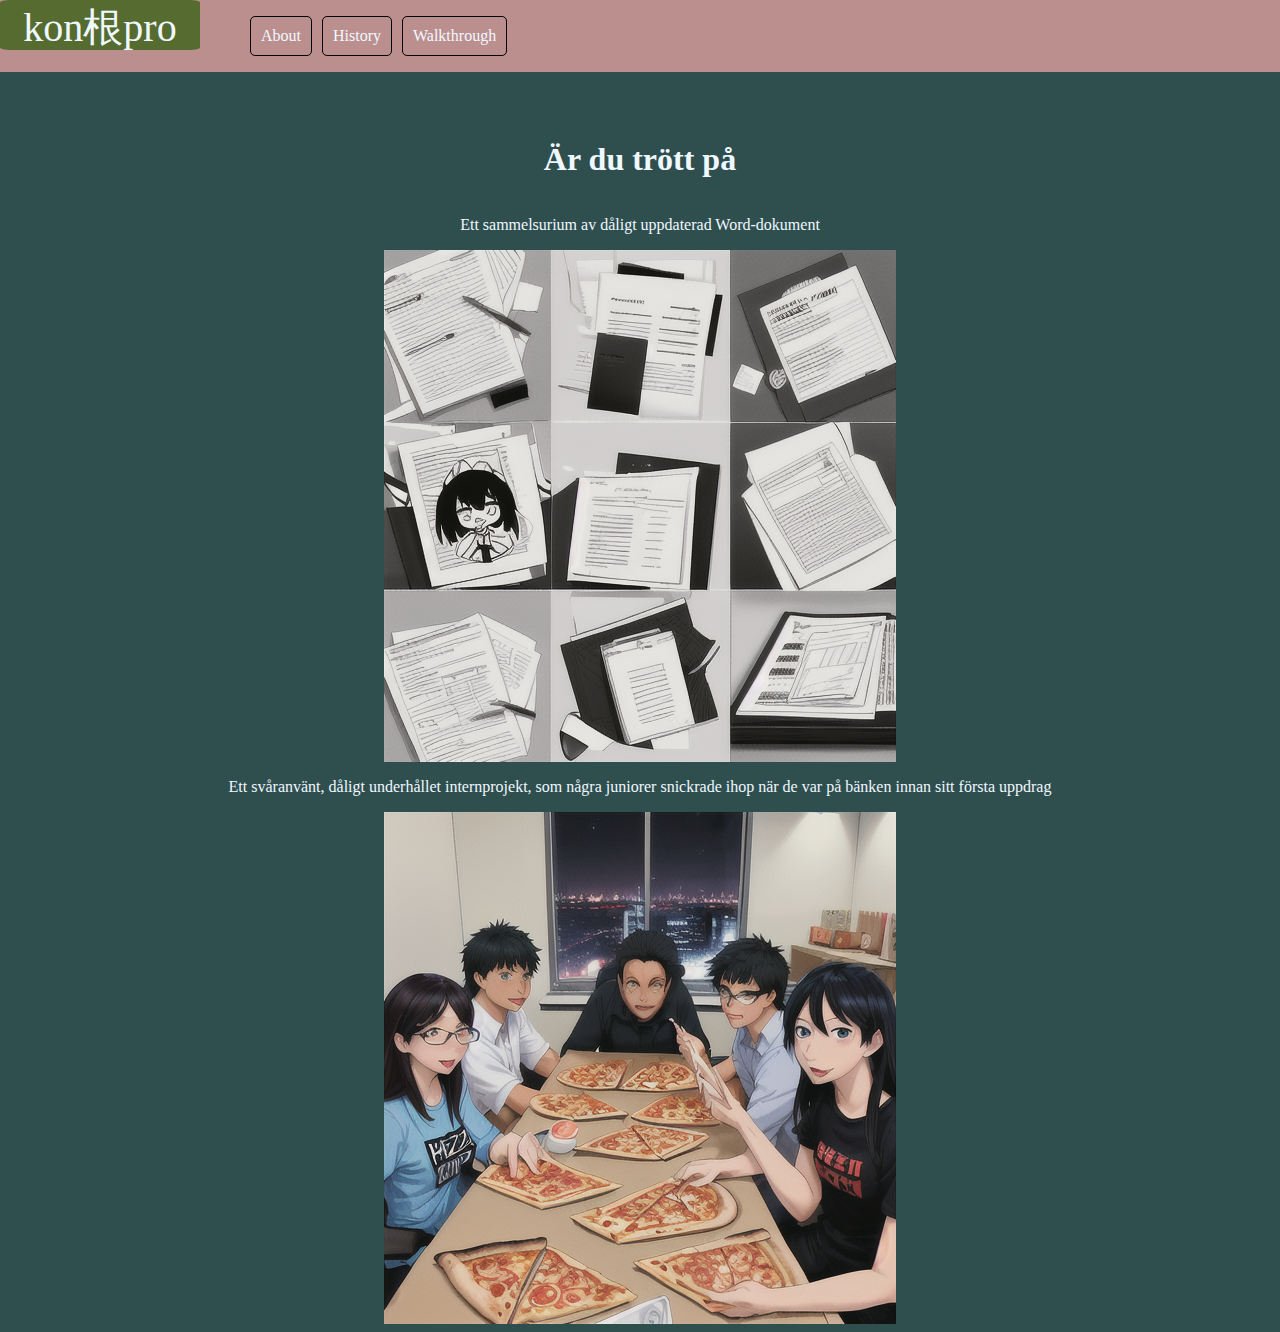
==== index.html @ 901d7318 "Initial commit" ====
<!DOCTYPE html>
<html lang="en">
<head>
    <meta charset="UTF-8">
    <link rel="stylesheet" href="styles.css">
    <title>Konpro</title>
</head>
<body>
<header>
    <a href="index.html" class="logo">kon根pro</a>
    <nav><menu class="top-menu">
        <li class="top-li">About</li>
        <li class="top-li">History</li>
        <li class="top-li">Walkthrough</li>
    </menu></nav>
</header>
<article>
    <h1>Är du trött på</h1>
    <p class="intro">Ett sammelsurium av dåligt uppdaterad Word-dokument</p>
    <img src="01299-2231726234.png" alt="Konsultprofiler">
    <p class="intro">Ett svåranvänt, dåligt underhållet internprojekt, som några juniorer snickrade ihop när de var på bänken innan sitt första uppdrag</p>
    <img src="01292-3801796243.png" alt="Juniora utvecklare">

</article>
</body>
</html>
---- styles.css ----
.logo {
    display: block;
    margin: 0;
    background-color: darkolivegreen;
    width: 200px;
    height: 50px;
    border-radius: 5%;
    font-size: 40px;
    color: aliceblue;
    text-decoration: none;
    text-align: center;
    flex-basis: 200px;
}

body {
    background-color: darkslategray;
    color: aliceblue;
}

header {
    position: fixed;
        top: 0;
        left: 0;
        right: 0;
    display: flex;
    justify-content: flex-start;
    flex-direction: row;
    background-color: rosybrown;
}

.top-menu {
    display: flex;
    justify-content: space-between;
    width: auto;
}

.top-li {
    display: inline-block;
    margin: 0 0 0 10px;
    padding: 10px;
    border: 1px solid black;
    border-radius: 5px;
}

.intro {
    color: aliceblue;
}

article {
    margin-top: 120px;
    display: flex;
    flex-direction: column;
    align-items: center;
}
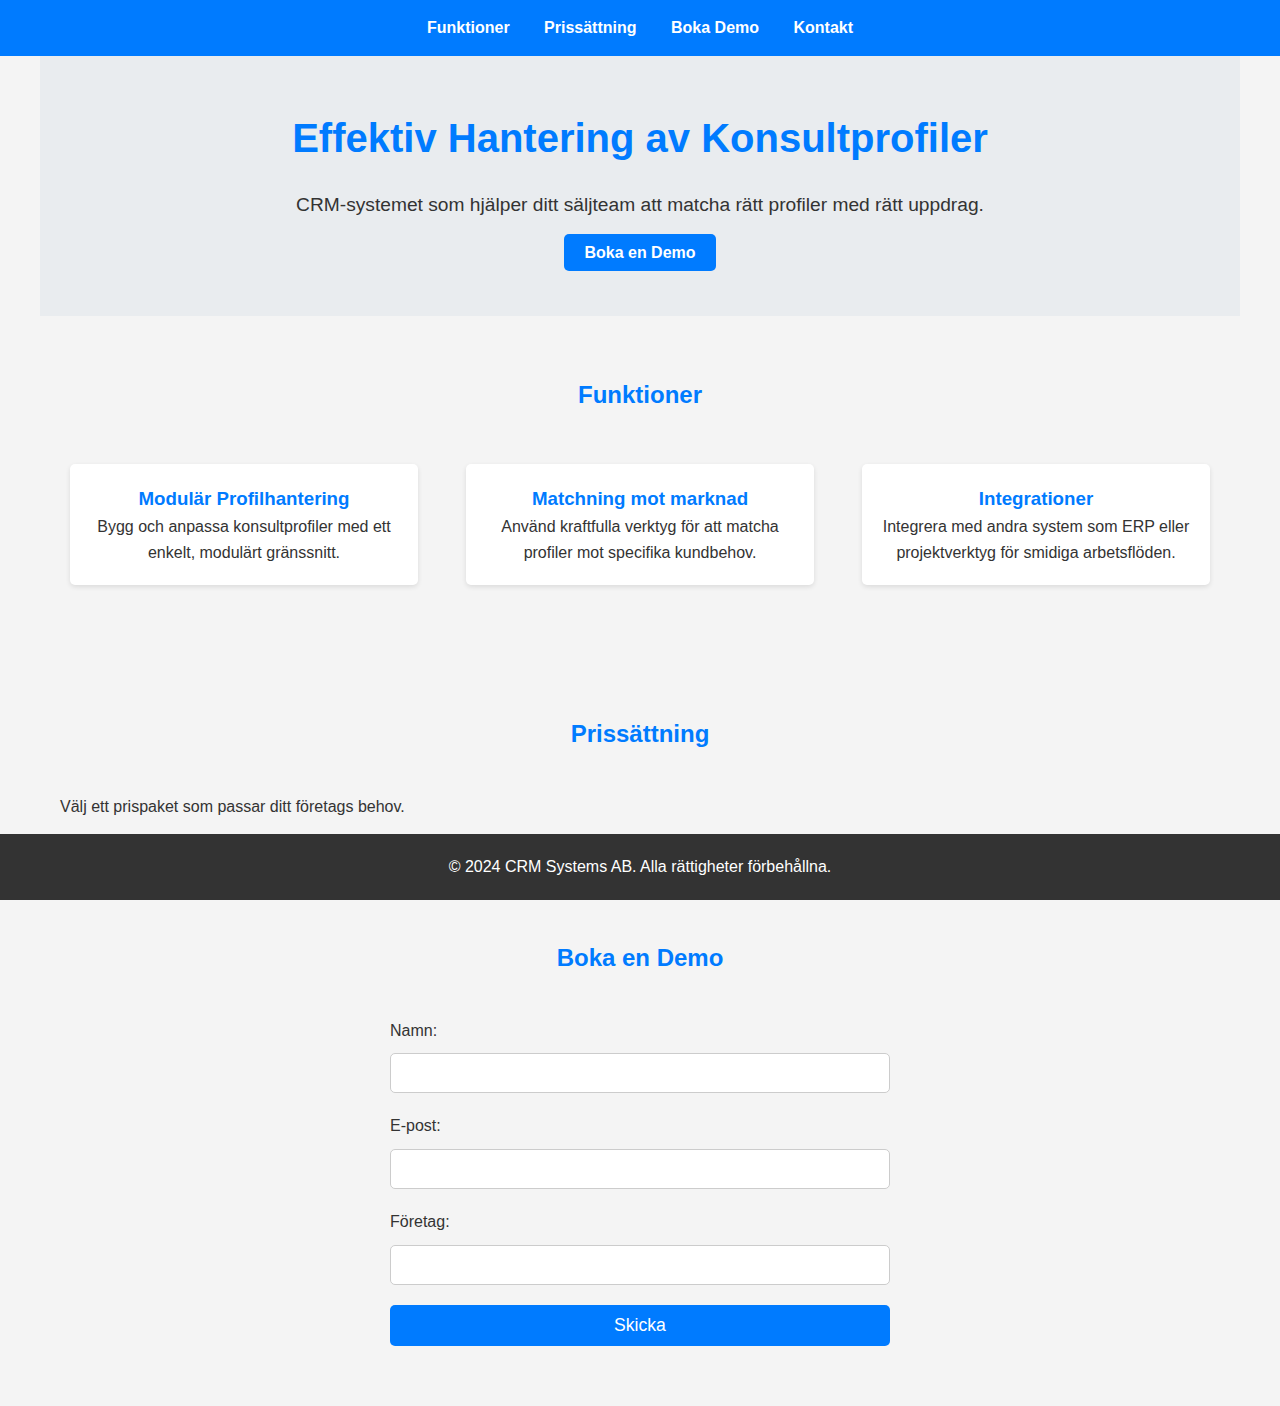
==== commit 6ba56f9f: "boilerplate" ====
--- a/index.html
+++ b/index.html
@@ -1,26 +1,74 @@
 <!DOCTYPE html>
-<html lang="en">
+<html lang="sv">
 <head>
     <meta charset="UTF-8">
-    <link rel="stylesheet" href="styles.css">
-    <title>Konpro</title>
+    <meta name="viewport" content="width=device-width, initial-scale=1.0">
+    <meta name="description" content="Modulärt CRM-system för konsultprofiler och försäljningsmatchning. Boka en demo idag!">
+    <title>CRM för Konsultprofiler - Boka Demo</title>
+    <link rel="stylesheet" href="styles.css"> <!-- Länka till din CSS-fil -->
 </head>
 <body>
-<header>
-    <a href="index.html" class="logo">kon根pro</a>
-    <nav><menu class="top-menu">
-        <li class="top-li">About</li>
-        <li class="top-li">History</li>
-        <li class="top-li">Walkthrough</li>
-    </menu></nav>
-</header>
-<article>
-    <h1>Är du trött på</h1>
-    <p class="intro">Ett sammelsurium av dåligt uppdaterad Word-dokument</p>
-    <img src="01299-2231726234.png" alt="Konsultprofiler">
-    <p class="intro">Ett svåranvänt, dåligt underhållet internprojekt, som några juniorer snickrade ihop när de var på bänken innan sitt första uppdrag</p>
-    <img src="01292-3801796243.png" alt="Juniora utvecklare">
+    <!-- Header och Navigering -->
+    <header>
+        <nav>
+            <ul>
+                <li><a href="#features">Funktioner</a></li>
+                <li><a href="#pricing">Prissättning</a></li>
+                <li><a href="#demo">Boka Demo</a></li>
+                <li><a href="#contact">Kontakt</a></li>
+            </ul>
+        </nav>
+    </header>
 
-</article>
+    <!-- Hero Sektion -->
+    <section id="hero">
+        <h1>Effektiv Hantering av Konsultprofiler</h1>
+        <p>CRM-systemet som hjälper ditt säljteam att matcha rätt profiler med rätt uppdrag.</p>
+        <a href="#demo" class="cta-button">Boka en Demo</a>
+    </section>
+
+    <!-- Funktioner Sektion -->
+    <section id="features">
+        <h2>Funktioner</h2>
+        <div class="feature-list">
+            <div class="feature">
+                <h3>Modulär Profilhantering</h3>
+                <p>Bygg och anpassa konsultprofiler med ett enkelt, modulärt gränssnitt.</p>
+            </div>
+            <div class="feature">
+                <h3>Matchning mot marknad</h3>
+                <p>Använd kraftfulla verktyg för att matcha profiler mot specifika kundbehov.</p>
+            </div>
+            <div class="feature">
+                <h3>Integrationer</h3>
+                <p>Integrera med andra system som ERP eller projektverktyg för smidiga arbetsflöden.</p>
+            </div>
+        </div>
+    </section>
+
+    <!-- Prissättning Sektion -->
+    <section id="pricing">
+        <h2>Prissättning</h2>
+        <p>Välj ett prispaket som passar ditt företags behov.</p>
+    </section>
+
+    <!-- Demo Formulär Sektion -->
+    <section id="demo">
+        <h2>Boka en Demo</h2>
+        <form action="submit_demo.php" method="POST">
+            <label for="name">Namn:</label>
+            <input type="text" id="name" name="name" required>
+            <label for="email">E-post:</label>
+            <input type="email" id="email" name="email" required>
+            <label for="company">Företag:</label>
+            <input type="text" id="company" name="company" required>
+            <button type="submit">Skicka</button>
+        </form>
+    </section>
+
+    <!-- Footer -->
+    <footer>
+        <p>&copy; 2024 CRM Systems AB. Alla rättigheter förbehållna.</p>
+    </footer>
 </body>
-</html>+</html>
--- a/styles.css
+++ b/styles.css
@@ -1,56 +1,167 @@
-.logo {
-    display: block;
+/* Grundstilar */
+* {
     margin: 0;
-    background-color: darkolivegreen;
-    width: 200px;
-    height: 50px;
-    border-radius: 5%;
-    font-size: 40px;
-    color: aliceblue;
-    text-decoration: none;
-    text-align: center;
-    flex-basis: 200px;
+    padding: 0;
+    box-sizing: border-box;
 }
 
 body {
-    background-color: darkslategray;
-    color: aliceblue;
+    font-family: 'Arial', sans-serif;
+    line-height: 1.6;
+    background-color: #f4f4f4;
+    color: #333;
 }
 
+/* Header-stilar */
 header {
-    position: fixed;
-        top: 0;
-        left: 0;
-        right: 0;
-    display: flex;
-    justify-content: flex-start;
-    flex-direction: row;
-    background-color: rosybrown;
+    background-color: #007bff;
+    padding: 15px;
+    text-align: center;
 }
 
-.top-menu {
+nav ul {
+    list-style: none;
+}
+
+nav ul li {
+    display: inline-block;
+    margin: 0 15px;
+}
+
+nav ul li a {
+    color: #fff;
+    text-decoration: none;
+    font-weight: bold;
+}
+
+nav ul li a:hover {
+    text-decoration: underline;
+}
+
+/* Hero-sektion */
+#hero {
+    background-color: #e9ecef;
+    padding: 50px 20px;
+    text-align: center;
+}
+
+#hero h1 {
+    font-size: 2.5rem;
+    color: #007bff;
+}
+
+#hero p {
+    margin: 20px 0;
+    font-size: 1.2rem;
+}
+
+.cta-button {
+    background-color: #007bff;
+    color: white;
+    padding: 10px 20px;
+    text-decoration: none;
+    border-radius: 5px;
+    font-weight: bold;
+}
+
+.cta-button:hover {
+    background-color: #0056b3;
+}
+
+/* Sektioner */
+section {
+    padding: 60px 20px;
+    max-width: 1200px;
+    margin: auto;
+}
+
+h2 {
+    text-align: center;
+    margin-bottom: 40px;
+    color: #007bff;
+}
+
+/* Funktioner */
+.feature-list {
     display: flex;
     justify-content: space-between;
-    width: auto;
+    flex-wrap: wrap;
 }
 
-.top-li {
-    display: inline-block;
-    margin: 0 0 0 10px;
-    padding: 10px;
-    border: 1px solid black;
+.feature {
+    background-color: #fff;
+    padding: 20px;
+    margin: 10px;
     border-radius: 5px;
+    box-shadow: 0 2px 5px rgba(0, 0, 0, 0.1);
+    text-align: center;
+    flex-basis: 30%;
 }
 
-.intro {
-    color: aliceblue;
+.feature h3 {
+    color: #007bff;
 }
 
-article {
-    margin-top: 120px;
+/* Demo-formulär */
+form {
     display: flex;
     flex-direction: column;
-    align-items: center;
+    max-width: 500px;
+    margin: 0 auto;
 }
 
+form label {
+    margin-bottom: 10px;
+}
 
+form input {
+    padding: 10px;
+    margin-bottom: 20px;
+    border: 1px solid #ccc;
+    border-radius: 5px;
+    font-size: 1rem;
+}
+
+form button {
+    padding: 10px;
+    background-color: #007bff;
+    color: white;
+    border: none;
+    border-radius: 5px;
+    font-size: 1.1rem;
+}
+
+form button:hover {
+    background-color: #0056b3;
+}
+
+/* Footer */
+footer {
+    background-color: #333;
+    color: white;
+    text-align: center;
+    padding: 20px;
+    position: fixed;
+    bottom: 0;
+    width: 100%;
+}
+
+/* Responsiv design */
+@media (max-width: 768px) {
+    .feature-list {
+        flex-direction: column;
+        align-items: center;
+    }
+
+    .feature {
+        flex-basis: 100%;
+    }
+
+    #hero h1 {
+        font-size: 2rem;
+    }
+
+    #hero p {
+        font-size: 1rem;
+    }
+}
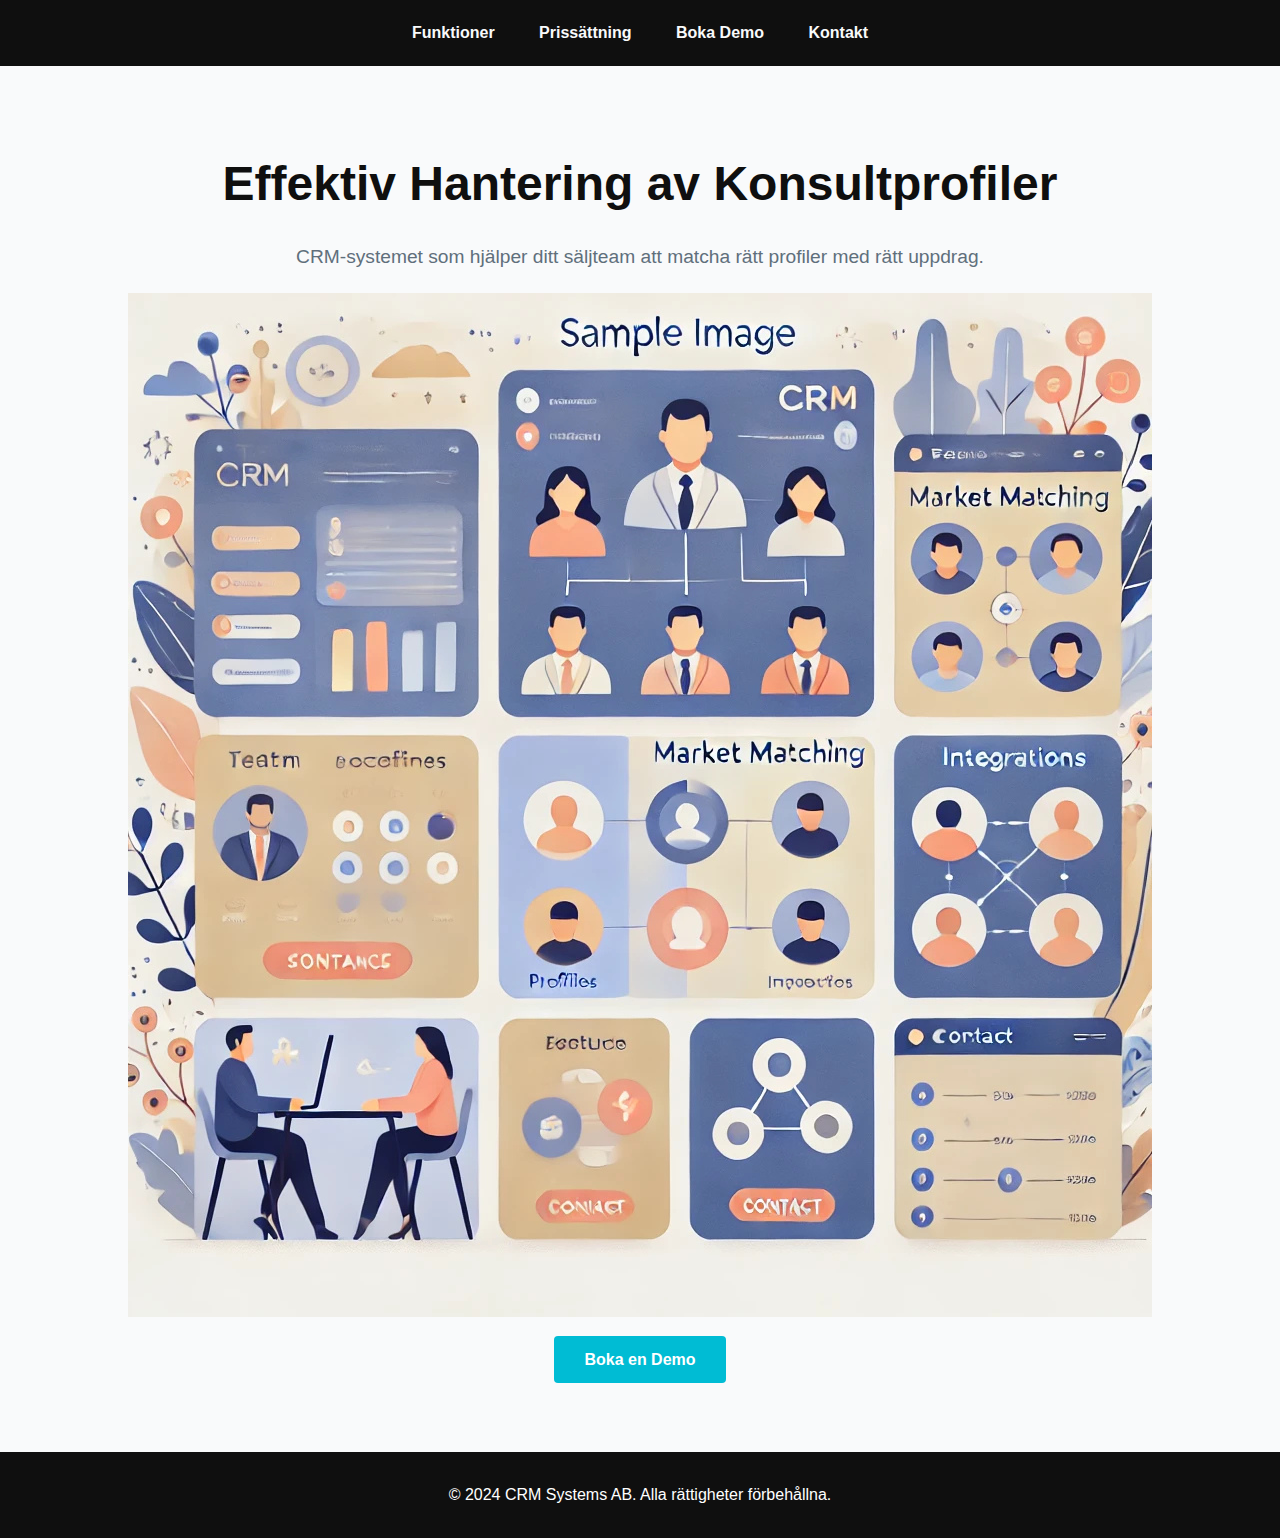
==== commit c5ce6a0e: "changes" ====
--- a/index.html
+++ b/index.html
@@ -1,74 +1,34 @@
 <!DOCTYPE html>
-<html lang="sv">
+<html lang="sv" xmlns="http://www.w3.org/1999/html">
 <head>
     <meta charset="UTF-8">
     <meta name="viewport" content="width=device-width, initial-scale=1.0">
-    <meta name="description" content="Modulärt CRM-system för konsultprofiler och försäljningsmatchning. Boka en demo idag!">
-    <title>CRM för Konsultprofiler - Boka Demo</title>
-    <link rel="stylesheet" href="styles.css"> <!-- Länka till din CSS-fil -->
+    <meta name="description" content="Modulärt CRM-system för konsultprofiler och försäljningsmatchning.">
+    <title>CRM för Konsultprofiler</title>
+    <link rel="stylesheet" href="styles.css">
 </head>
 <body>
-    <!-- Header och Navigering -->
-    <header>
-        <nav>
-            <ul>
-                <li><a href="#features">Funktioner</a></li>
-                <li><a href="#pricing">Prissättning</a></li>
-                <li><a href="#demo">Boka Demo</a></li>
-                <li><a href="#contact">Kontakt</a></li>
-            </ul>
-        </nav>
-    </header>
+<header>
+    <nav>
+        <ul>
+            <li><a href="features.html">Funktioner</a></li>
+            <li><a href="pricing.html">Prissättning</a></li>
+            <li><a href="demo.html">Boka Demo</a></li>
+            <li><a href="contact.html">Kontakt</a></li>
+        </ul>
+    </nav>
+</header>
 
-    <!-- Hero Sektion -->
-    <section id="hero">
-        <h1>Effektiv Hantering av Konsultprofiler</h1>
-        <p>CRM-systemet som hjälper ditt säljteam att matcha rätt profiler med rätt uppdrag.</p>
-        <a href="#demo" class="cta-button">Boka en Demo</a>
-    </section>
+<section id="hero">
+    <h1>Effektiv Hantering av Konsultprofiler</h1>
+    <p>CRM-systemet som hjälper ditt säljteam att matcha rätt profiler med rätt uppdrag.</p>
+    <!-- Platshållare för en hero-bild -->
+    <p><img src="images/hero_image.png" alt="Illustrativ bild av CRM-systemet" class="hero-image"></p>
+    <a href="demo.html" class="cta-button">Boka en Demo</a>
+</section>
 
-    <!-- Funktioner Sektion -->
-    <section id="features">
-        <h2>Funktioner</h2>
-        <div class="feature-list">
-            <div class="feature">
-                <h3>Modulär Profilhantering</h3>
-                <p>Bygg och anpassa konsultprofiler med ett enkelt, modulärt gränssnitt.</p>
-            </div>
-            <div class="feature">
-                <h3>Matchning mot marknad</h3>
-                <p>Använd kraftfulla verktyg för att matcha profiler mot specifika kundbehov.</p>
-            </div>
-            <div class="feature">
-                <h3>Integrationer</h3>
-                <p>Integrera med andra system som ERP eller projektverktyg för smidiga arbetsflöden.</p>
-            </div>
-        </div>
-    </section>
-
-    <!-- Prissättning Sektion -->
-    <section id="pricing">
-        <h2>Prissättning</h2>
-        <p>Välj ett prispaket som passar ditt företags behov.</p>
-    </section>
-
-    <!-- Demo Formulär Sektion -->
-    <section id="demo">
-        <h2>Boka en Demo</h2>
-        <form action="submit_demo.php" method="POST">
-            <label for="name">Namn:</label>
-            <input type="text" id="name" name="name" required>
-            <label for="email">E-post:</label>
-            <input type="email" id="email" name="email" required>
-            <label for="company">Företag:</label>
-            <input type="text" id="company" name="company" required>
-            <button type="submit">Skicka</button>
-        </form>
-    </section>
-
-    <!-- Footer -->
-    <footer>
-        <p>&copy; 2024 CRM Systems AB. Alla rättigheter förbehållna.</p>
-    </footer>
+<footer>
+    <p>&copy; 2024 CRM Systems AB. Alla rättigheter förbehållna.</p>
+</footer>
 </body>
 </html>
--- a/styles.css
+++ b/styles.css
@@ -8,14 +8,14 @@
 body {
     font-family: 'Arial', sans-serif;
     line-height: 1.6;
-    background-color: #f4f4f4;
+    background-color: #f9fafb; /* Ljus neutral bakgrund */
     color: #333;
 }
 
 /* Header-stilar */
 header {
-    background-color: #007bff;
-    padding: 15px;
+    background-color: #0f0f0f; /* Mörkgrå */
+    padding: 20px;
     text-align: center;
 }
 
@@ -25,52 +25,54 @@
 
 nav ul li {
     display: inline-block;
-    margin: 0 15px;
+    margin: 0 20px;
 }
 
 nav ul li a {
-    color: #fff;
+    color: #f9fafb; /* Vit text */
     text-decoration: none;
     font-weight: bold;
 }
 
 nav ul li a:hover {
-    text-decoration: underline;
+    color: #00bcd4; /* Turkos accentfärg */
 }
 
 /* Hero-sektion */
 #hero {
-    background-color: #e9ecef;
-    padding: 50px 20px;
+    background-color: #f9fafb;
+    padding: 80px 20px;
     text-align: center;
 }
 
 #hero h1 {
-    font-size: 2.5rem;
-    color: #007bff;
+    font-size: 3rem;
+    color: #0f0f0f; /* Mörk text för kontrast */
 }
 
 #hero p {
     margin: 20px 0;
     font-size: 1.2rem;
+    color: #606f7b; /* Mjukare grå */
 }
 
 .cta-button {
-    background-color: #007bff;
+    background-color: #00bcd4; /* Turkos accent */
     color: white;
-    padding: 10px 20px;
+    padding: 15px 30px;
     text-decoration: none;
-    border-radius: 5px;
+    border-radius: 4px;
     font-weight: bold;
+    transition: background 0.3s ease;
 }
 
 .cta-button:hover {
-    background-color: #0056b3;
+    background-color: #0097a7; /* Mörkare accent vid hover */
 }
 
 /* Sektioner */
 section {
-    padding: 60px 20px;
+    padding: 80px 20px;
     max-width: 1200px;
     margin: auto;
 }
@@ -78,7 +80,7 @@
 h2 {
     text-align: center;
     margin-bottom: 40px;
-    color: #007bff;
+    color: #0f0f0f;
 }
 
 /* Funktioner */
@@ -89,17 +91,22 @@
 }
 
 .feature {
-    background-color: #fff;
-    padding: 20px;
+    background-color: white;
+    padding: 30px;
     margin: 10px;
-    border-radius: 5px;
-    box-shadow: 0 2px 5px rgba(0, 0, 0, 0.1);
+    border-radius: 8px;
+    box-shadow: 0 2px 10px rgba(0, 0, 0, 0.1);
     text-align: center;
     flex-basis: 30%;
 }
 
 .feature h3 {
-    color: #007bff;
+    color: #0f0f0f;
+    margin-bottom: 15px;
+}
+
+.feature p {
+    color: #606f7b;
 }
 
 /* Demo-formulär */
@@ -115,33 +122,34 @@
 }
 
 form input {
-    padding: 10px;
+    padding: 15px;
     margin-bottom: 20px;
-    border: 1px solid #ccc;
-    border-radius: 5px;
+    border: 1px solid #ddd;
+    border-radius: 4px;
     font-size: 1rem;
 }
 
 form button {
-    padding: 10px;
-    background-color: #007bff;
+    padding: 15px;
+    background-color: #00bcd4;
     color: white;
     border: none;
-    border-radius: 5px;
-    font-size: 1.1rem;
+    border-radius: 4px;
+    font-size: 1.2rem;
+    transition: background 0.3s ease;
 }
 
 form button:hover {
-    background-color: #0056b3;
+    background-color: #0097a7;
 }
 
 /* Footer */
 footer {
-    background-color: #333;
+    background-color: #0f0f0f;
     color: white;
     text-align: center;
-    padding: 20px;
-    position: fixed;
+    padding: 30px;
+    position: relative;
     bottom: 0;
     width: 100%;
 }
@@ -150,7 +158,6 @@
 @media (max-width: 768px) {
     .feature-list {
         flex-direction: column;
-        align-items: center;
     }
 
     .feature {
@@ -158,10 +165,10 @@
     }
 
     #hero h1 {
-        font-size: 2rem;
+        font-size: 2.5rem;
     }
 
     #hero p {
-        font-size: 1rem;
+        font-size: 1.1rem;
     }
 }
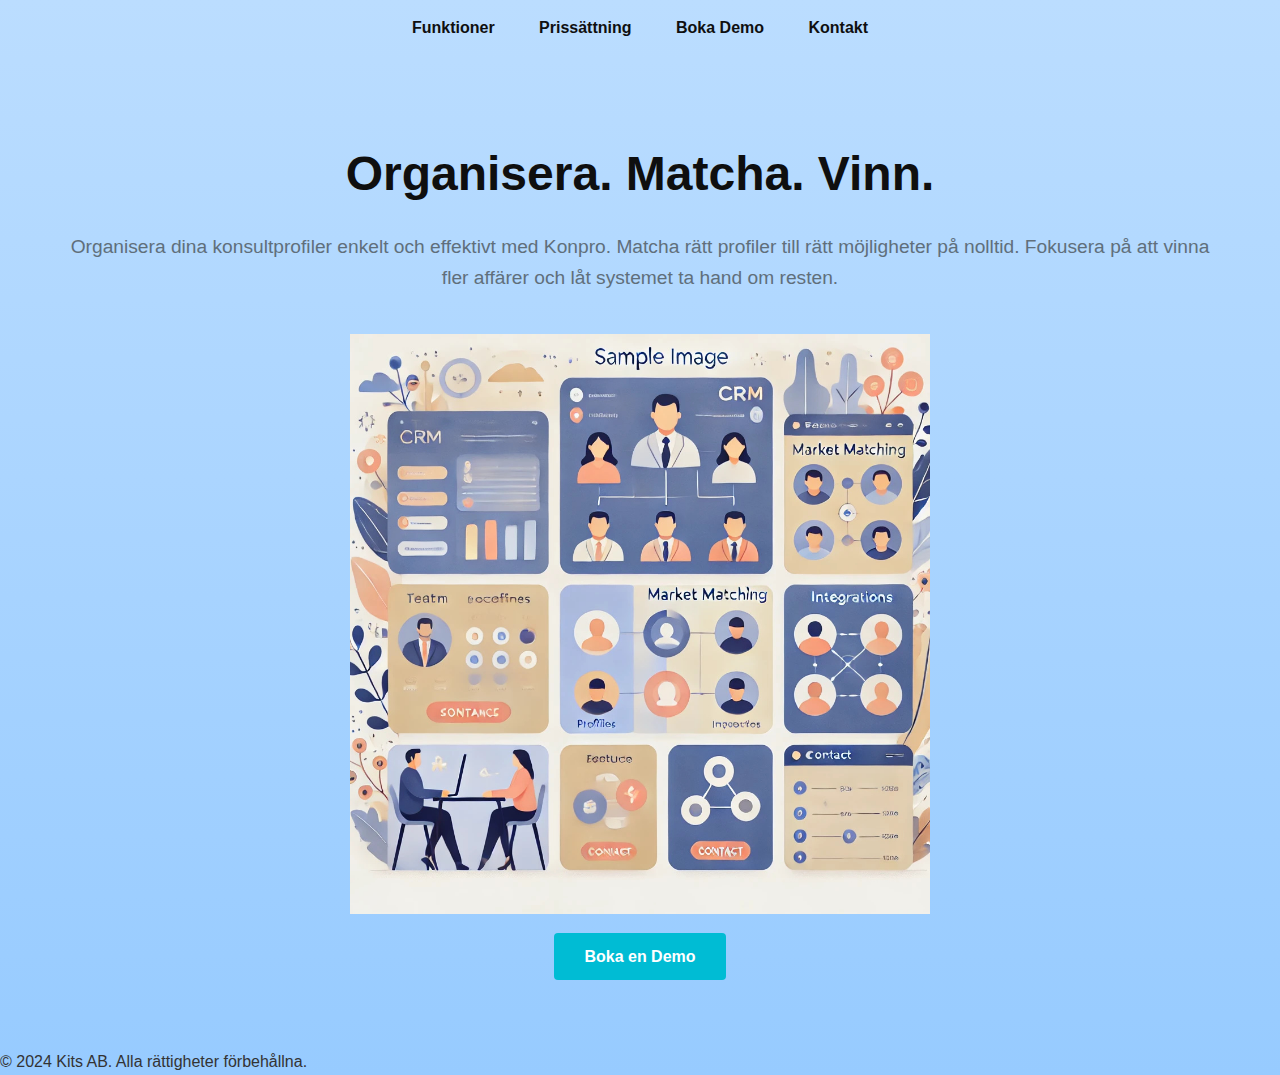
==== commit eb087ea3: "image styling" ====
--- a/index.html
+++ b/index.html
@@ -20,15 +20,15 @@
 </header>
 
 <section id="hero">
-    <h1>Effektiv Hantering av Konsultprofiler</h1>
-    <p>CRM-systemet som hjälper ditt säljteam att matcha rätt profiler med rätt uppdrag.</p>
+    <h1>Organisera. Matcha. Vinn.</h1>
+    <p>Organisera dina konsultprofiler enkelt och effektivt med Konpro. Matcha rätt profiler till rätt möjligheter på nolltid. Fokusera på att vinna fler affärer och låt systemet ta hand om resten. </p>
     <!-- Platshållare för en hero-bild -->
     <p><img src="images/hero_image.png" alt="Illustrativ bild av CRM-systemet" class="hero-image"></p>
     <a href="demo.html" class="cta-button">Boka en Demo</a>
 </section>
 
 <footer>
-    <p>&copy; 2024 CRM Systems AB. Alla rättigheter förbehållna.</p>
+    <p>&copy; 2024 Kits AB. Alla rättigheter förbehållna.</p>
 </footer>
 </body>
 </html>
--- a/styles.css
+++ b/styles.css
@@ -8,14 +8,14 @@
 body {
     font-family: 'Arial', sans-serif;
     line-height: 1.6;
-    background-color: #f9fafb; /* Ljus neutral bakgrund */
+    background: linear-gradient(0deg, rgb(151, 203, 255), rgb(187, 221, 255)); /* Purple to Blue gradient */
     color: #333;
 }
 
 /* Header-stilar */
 header {
-    background-color: #0f0f0f; /* Mörkgrå */
-    padding: 20px;
+    background-color: transparent; /* Transparent header */
+    padding: 15px;
     text-align: center;
 }
 
@@ -29,18 +29,18 @@
 }
 
 nav ul li a {
-    color: #f9fafb; /* Vit text */
+    color: #0f0f0f; /* Mörk kontrastfärg för texten */
     text-decoration: none;
     font-weight: bold;
 }
 
 nav ul li a:hover {
-    color: #00bcd4; /* Turkos accentfärg */
+    color: #00bcd4; /* Turkos accentfärg vid hover */
 }
 
 /* Hero-sektion */
 #hero {
-    background-color: #f9fafb;
+    background-color: transparent; /* Transparent hero section */
     padding: 80px 20px;
     text-align: center;
 }
@@ -54,6 +54,12 @@
     margin: 20px 0;
     font-size: 1.2rem;
     color: #606f7b; /* Mjukare grå */
+}
+
+.hero-image {
+    width: 50%;
+    max-width: 800px;
+    margin-top: 20px;
 }
 
 .cta-button {
@@ -72,6 +78,7 @@
 
 /* Sektioner */
 section {
+    background-color: transparent; /* Transparent sections */
     padding: 80px 20px;
     max-width: 1200px;
     margin: auto;
@@ -91,84 +98,10 @@
 }
 
 .feature {
-    background-color: white;
+    background-color: transparent; /* Transparent feature boxes */
     padding: 30px;
     margin: 10px;
     border-radius: 8px;
     box-shadow: 0 2px 10px rgba(0, 0, 0, 0.1);
     text-align: center;
-    flex-basis: 30%;
-}
-
-.feature h3 {
-    color: #0f0f0f;
-    margin-bottom: 15px;
-}
-
-.feature p {
-    color: #606f7b;
-}
-
-/* Demo-formulär */
-form {
-    display: flex;
-    flex-direction: column;
-    max-width: 500px;
-    margin: 0 auto;
-}
-
-form label {
-    margin-bottom: 10px;
-}
-
-form input {
-    padding: 15px;
-    margin-bottom: 20px;
-    border: 1px solid #ddd;
-    border-radius: 4px;
-    font-size: 1rem;
-}
-
-form button {
-    padding: 15px;
-    background-color: #00bcd4;
-    color: white;
-    border: none;
-    border-radius: 4px;
-    font-size: 1.2rem;
-    transition: background 0.3s ease;
-}
-
-form button:hover {
-    background-color: #0097a7;
-}
-
-/* Footer */
-footer {
-    background-color: #0f0f0f;
-    color: white;
-    text-align: center;
-    padding: 30px;
-    position: relative;
-    bottom: 0;
-    width: 100%;
-}
-
-/* Responsiv design */
-@media (max-width: 768px) {
-    .feature-list {
-        flex-direction: column;
-    }
-
-    .feature {
-        flex-basis: 100%;
-    }
-
-    #hero h1 {
-        font-size: 2.5rem;
-    }
-
-    #hero p {
-        font-size: 1.1rem;
-    }
-}
+}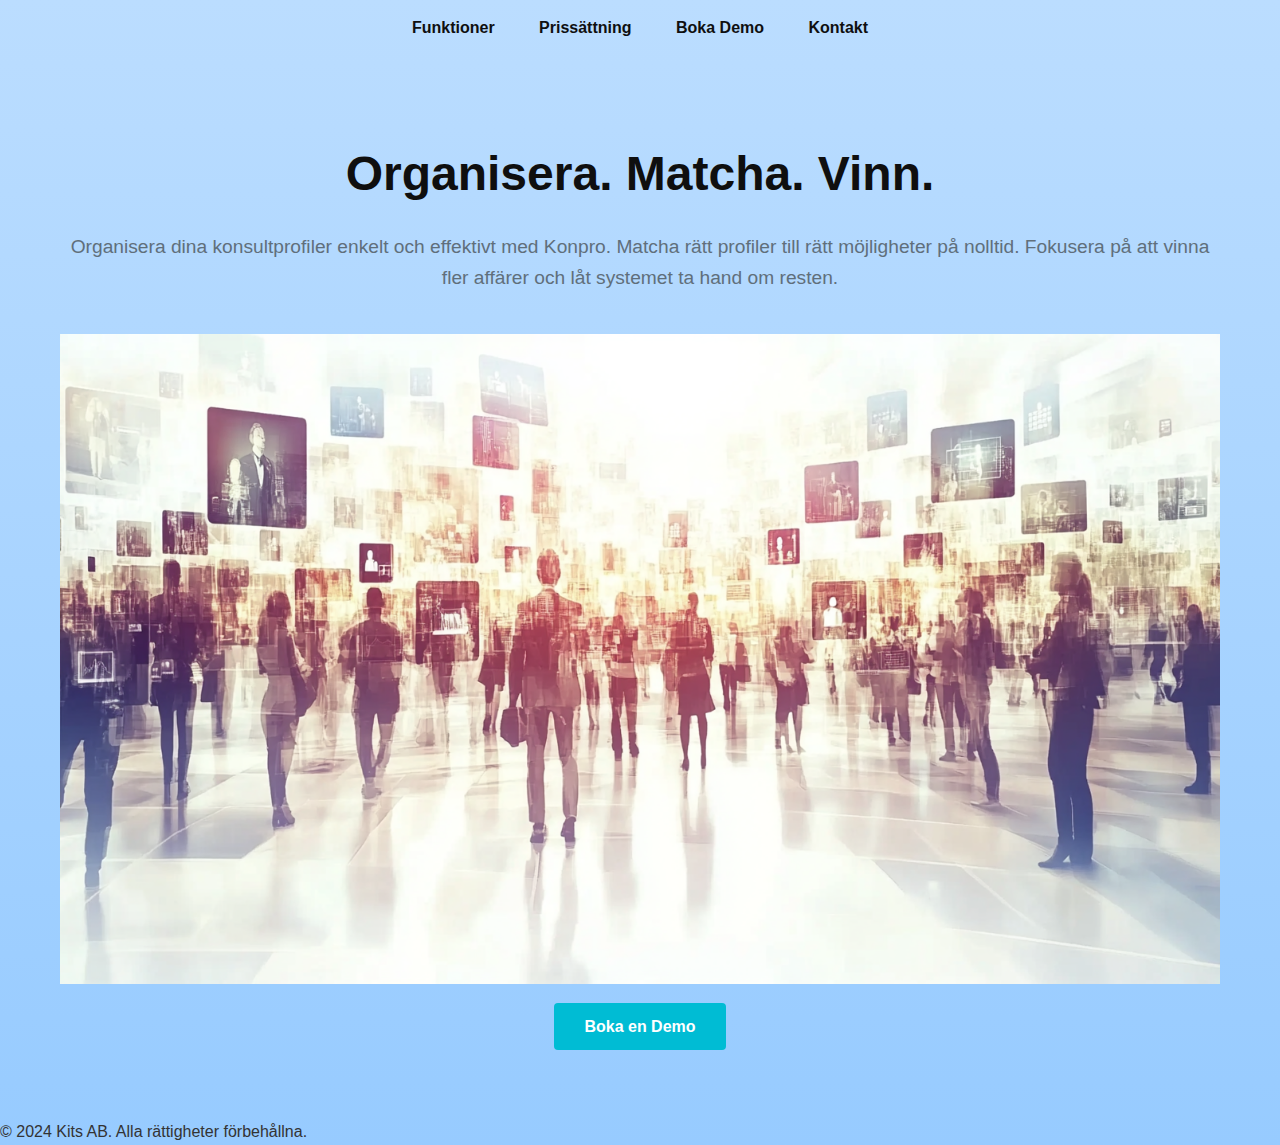
==== commit 11db742c: "changes2" ====
--- a/index.html
+++ b/index.html
@@ -23,7 +23,7 @@
     <h1>Organisera. Matcha. Vinn.</h1>
     <p>Organisera dina konsultprofiler enkelt och effektivt med Konpro. Matcha rätt profiler till rätt möjligheter på nolltid. Fokusera på att vinna fler affärer och låt systemet ta hand om resten. </p>
     <!-- Platshållare för en hero-bild -->
-    <p><img src="images/hero_image.png" alt="Illustrativ bild av CRM-systemet" class="hero-image"></p>
+    <p><img src="images/hero_image2.png" alt="Illustrativ bild av CRM-systemet" class="hero-image"></p>
     <a href="demo.html" class="cta-button">Boka en Demo</a>
 </section>
 
--- a/styles.css
+++ b/styles.css
@@ -57,11 +57,23 @@
 }
 
 .hero-image {
-    width: 50%;
-    max-width: 800px;
+    width: 100%;
+    max-width: 80em;
     margin-top: 20px;
 }
 
+.contact-image {
+    width: 100%;
+    max-width: 50em;
+    margin-top: 20px;
+}
+
+#contact {
+    display: flex;
+    flex-direction: column;
+    text-align: center;
+    align-items: center;
+}
 .cta-button {
     background-color: #00bcd4; /* Turkos accent */
     color: white;
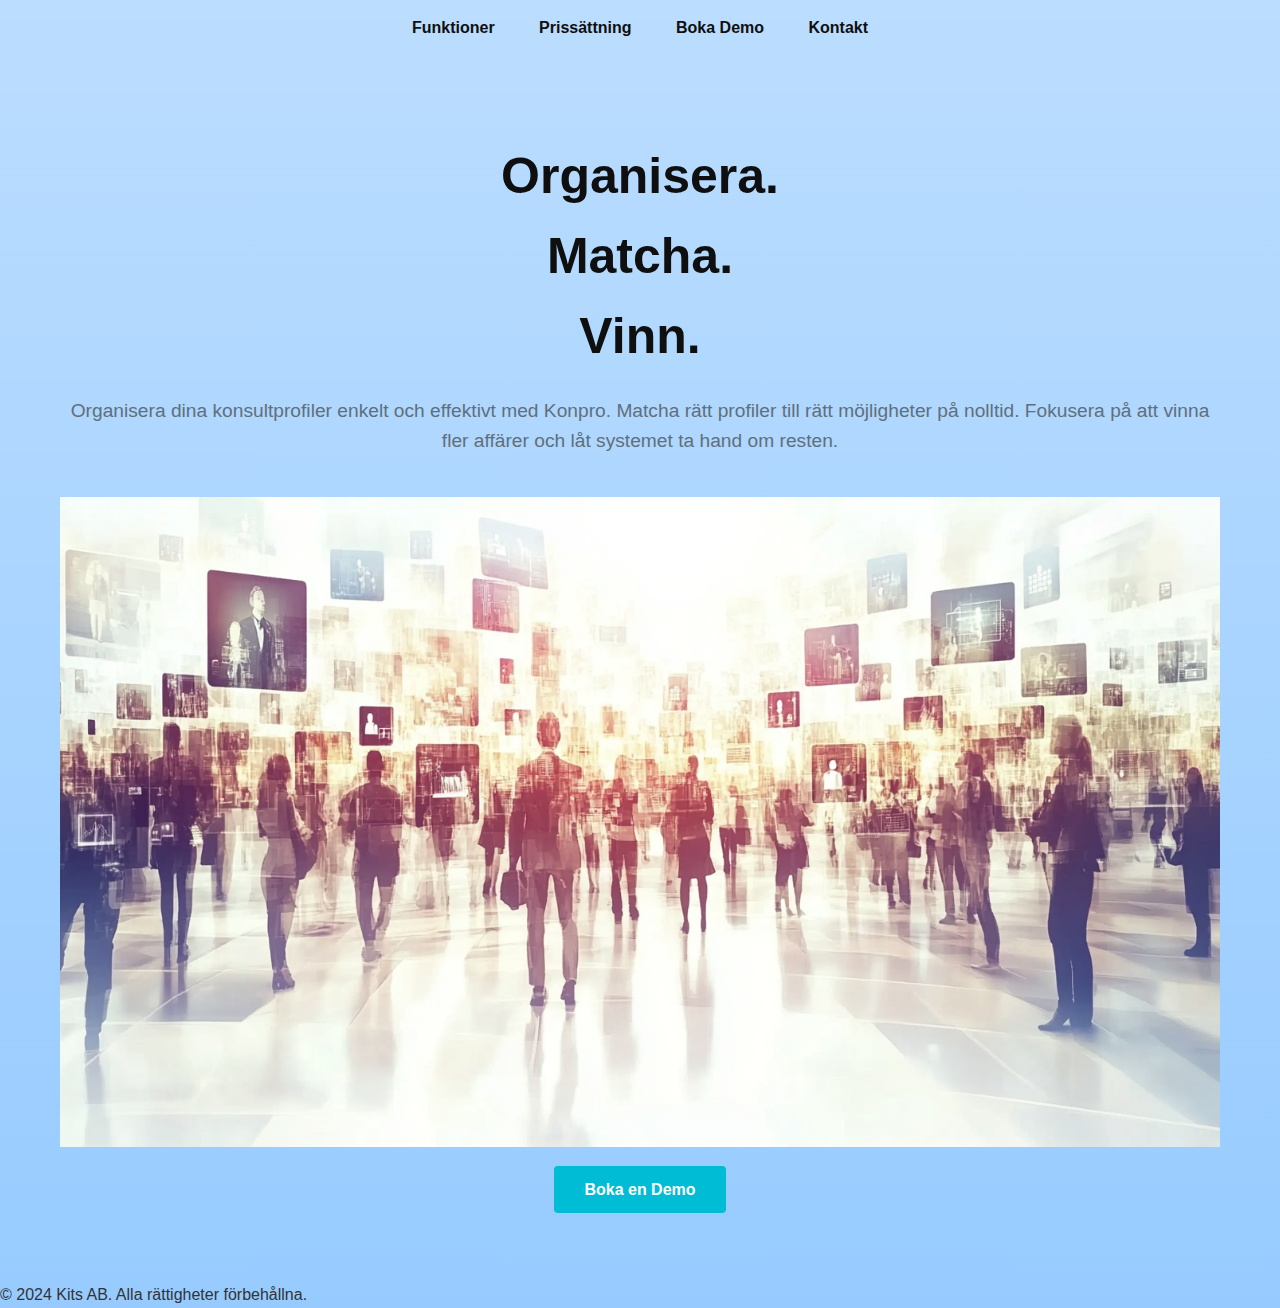
==== commit 3e6af36e: "slogan" ====
--- a/index.html
+++ b/index.html
@@ -20,7 +20,12 @@
 </header>
 
 <section id="hero">
-    <h1>Organisera. Matcha. Vinn.</h1>
+    <div id="slogan">
+        <h1>Organisera.</h1>    
+        <h1>Matcha.</h1>
+        <h1>Vinn.</h1>
+    </div>
+    
     <p>Organisera dina konsultprofiler enkelt och effektivt med Konpro. Matcha rätt profiler till rätt möjligheter på nolltid. Fokusera på att vinna fler affärer och låt systemet ta hand om resten. </p>
     <!-- Platshållare för en hero-bild -->
     <p><img src="images/hero_image2.png" alt="Illustrativ bild av CRM-systemet" class="hero-image"></p>
--- a/styles.css
+++ b/styles.css
@@ -116,4 +116,8 @@
     border-radius: 8px;
     box-shadow: 0 2px 10px rgba(0, 0, 0, 0.1);
     text-align: center;
+}
+
+div#slogan h1 {
+    font-size: 50px;
 }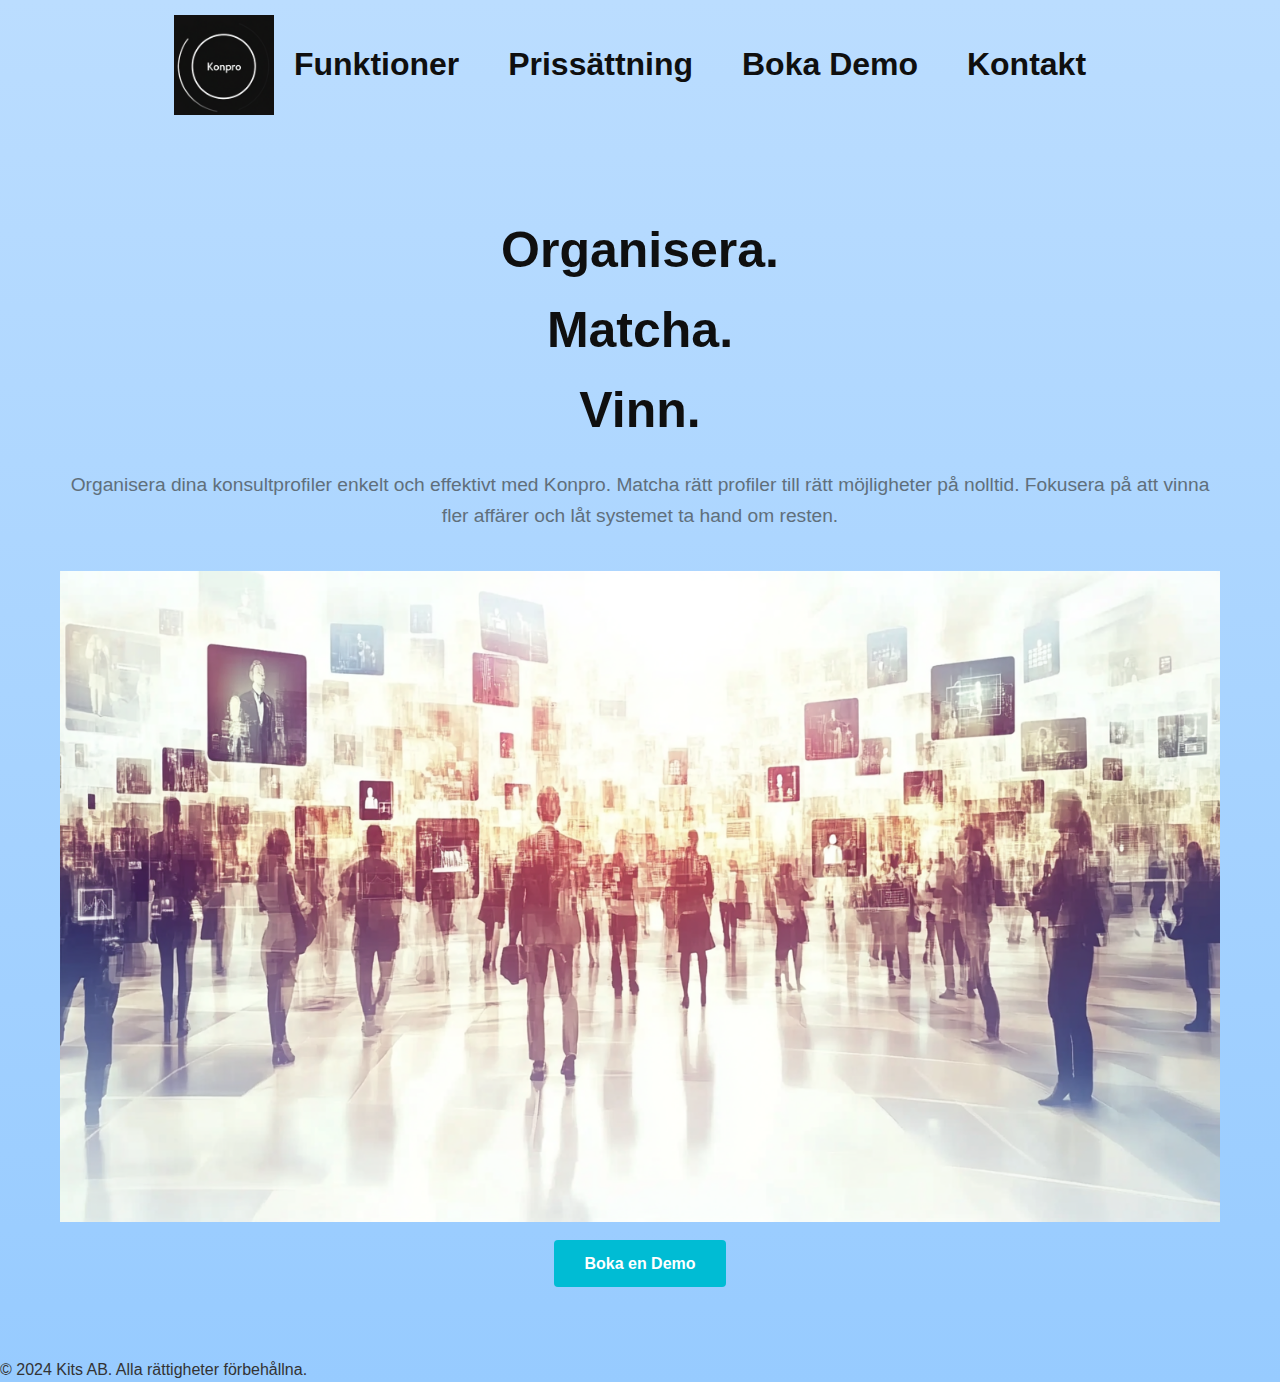
==== commit 6ecf59f5: "logo" ====
--- a/index.html
+++ b/index.html
@@ -10,6 +10,7 @@
 <body>
 <header>
     <nav>
+        <img src="images/konpro-logo_m.png" alt="Konpro Logo" class="logo">
         <ul>
             <li><a href="features.html">Funktioner</a></li>
             <li><a href="pricing.html">Prissättning</a></li>
--- a/styles.css
+++ b/styles.css
@@ -19,8 +19,15 @@
     text-align: center;
 }
 
+nav {
+    display: flex;
+    justify-content: center;
+}
+
 nav ul {
     list-style: none;
+    align-self: center;
+    font-size: 2rem;
 }
 
 nav ul li {
@@ -120,4 +127,8 @@
 
 div#slogan h1 {
     font-size: 50px;
+}
+
+.logo {
+    width: 100px;
 }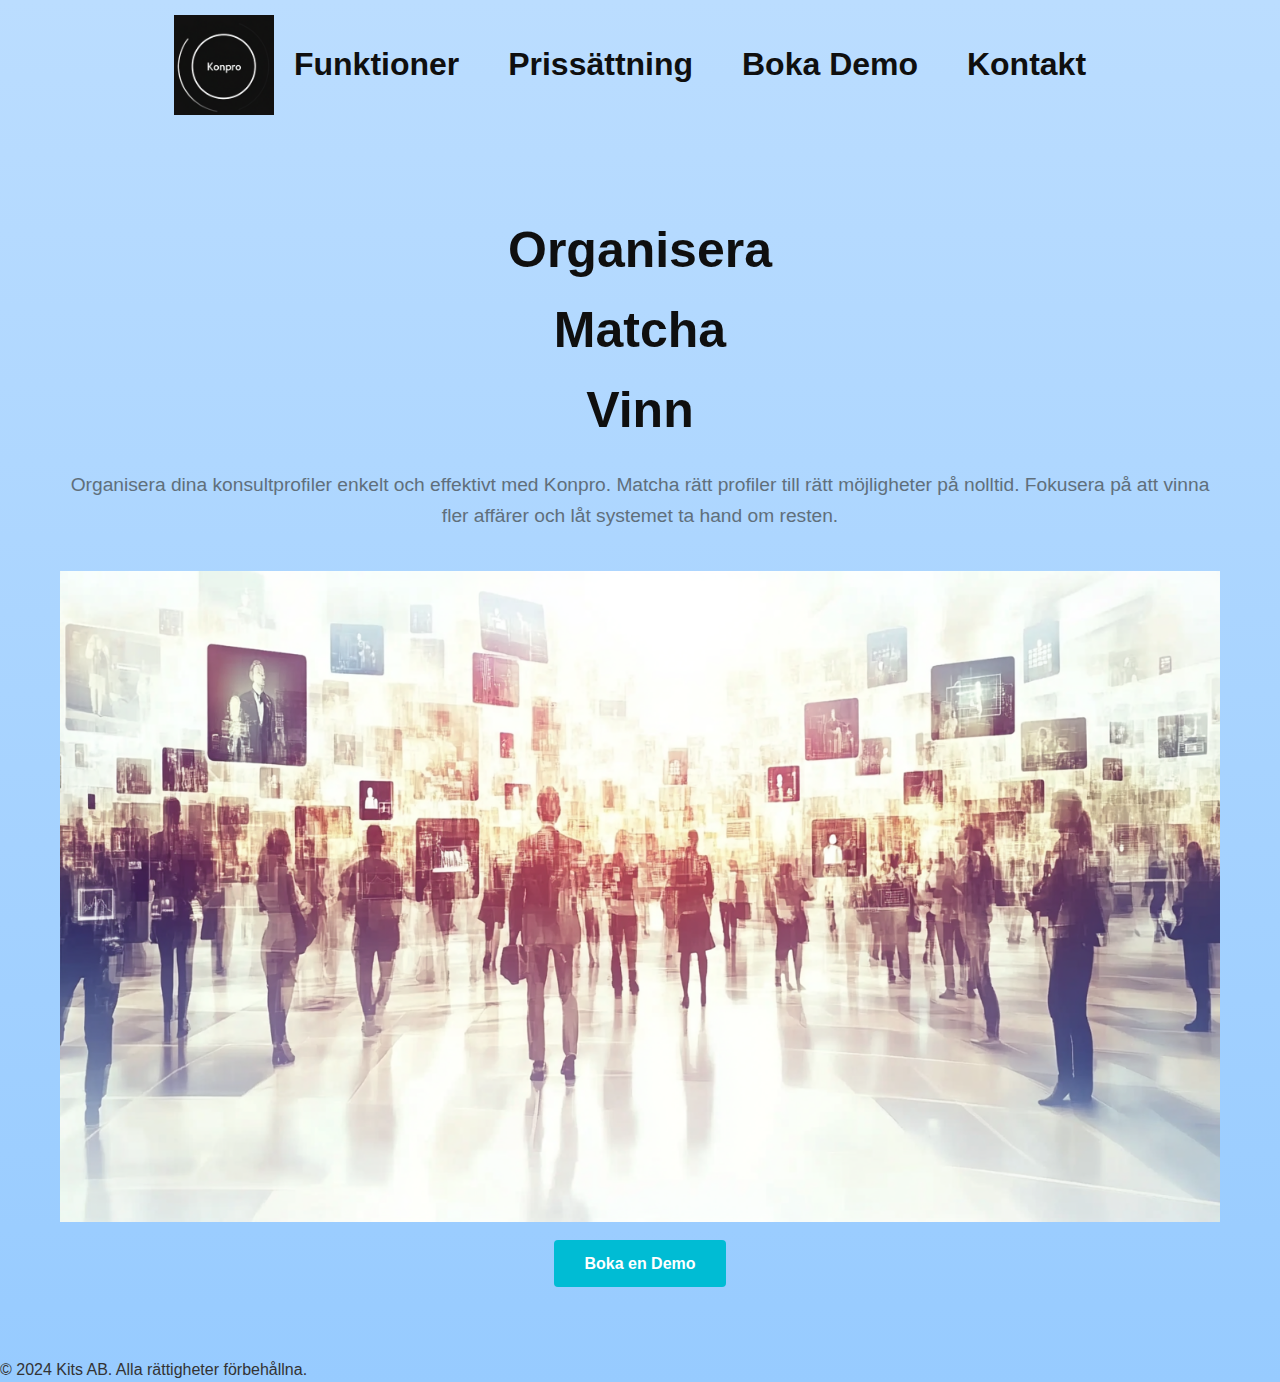
==== commit e718325f: "dots" ====
--- a/index.html
+++ b/index.html
@@ -22,9 +22,9 @@
 
 <section id="hero">
     <div id="slogan">
-        <h1>Organisera.</h1>    
-        <h1>Matcha.</h1>
-        <h1>Vinn.</h1>
+        <h1>Organisera</h1>
+        <h1>Matcha</h1>
+        <h1>Vinn</h1>
     </div>
     
     <p>Organisera dina konsultprofiler enkelt och effektivt med Konpro. Matcha rätt profiler till rätt möjligheter på nolltid. Fokusera på att vinna fler affärer och låt systemet ta hand om resten. </p>
